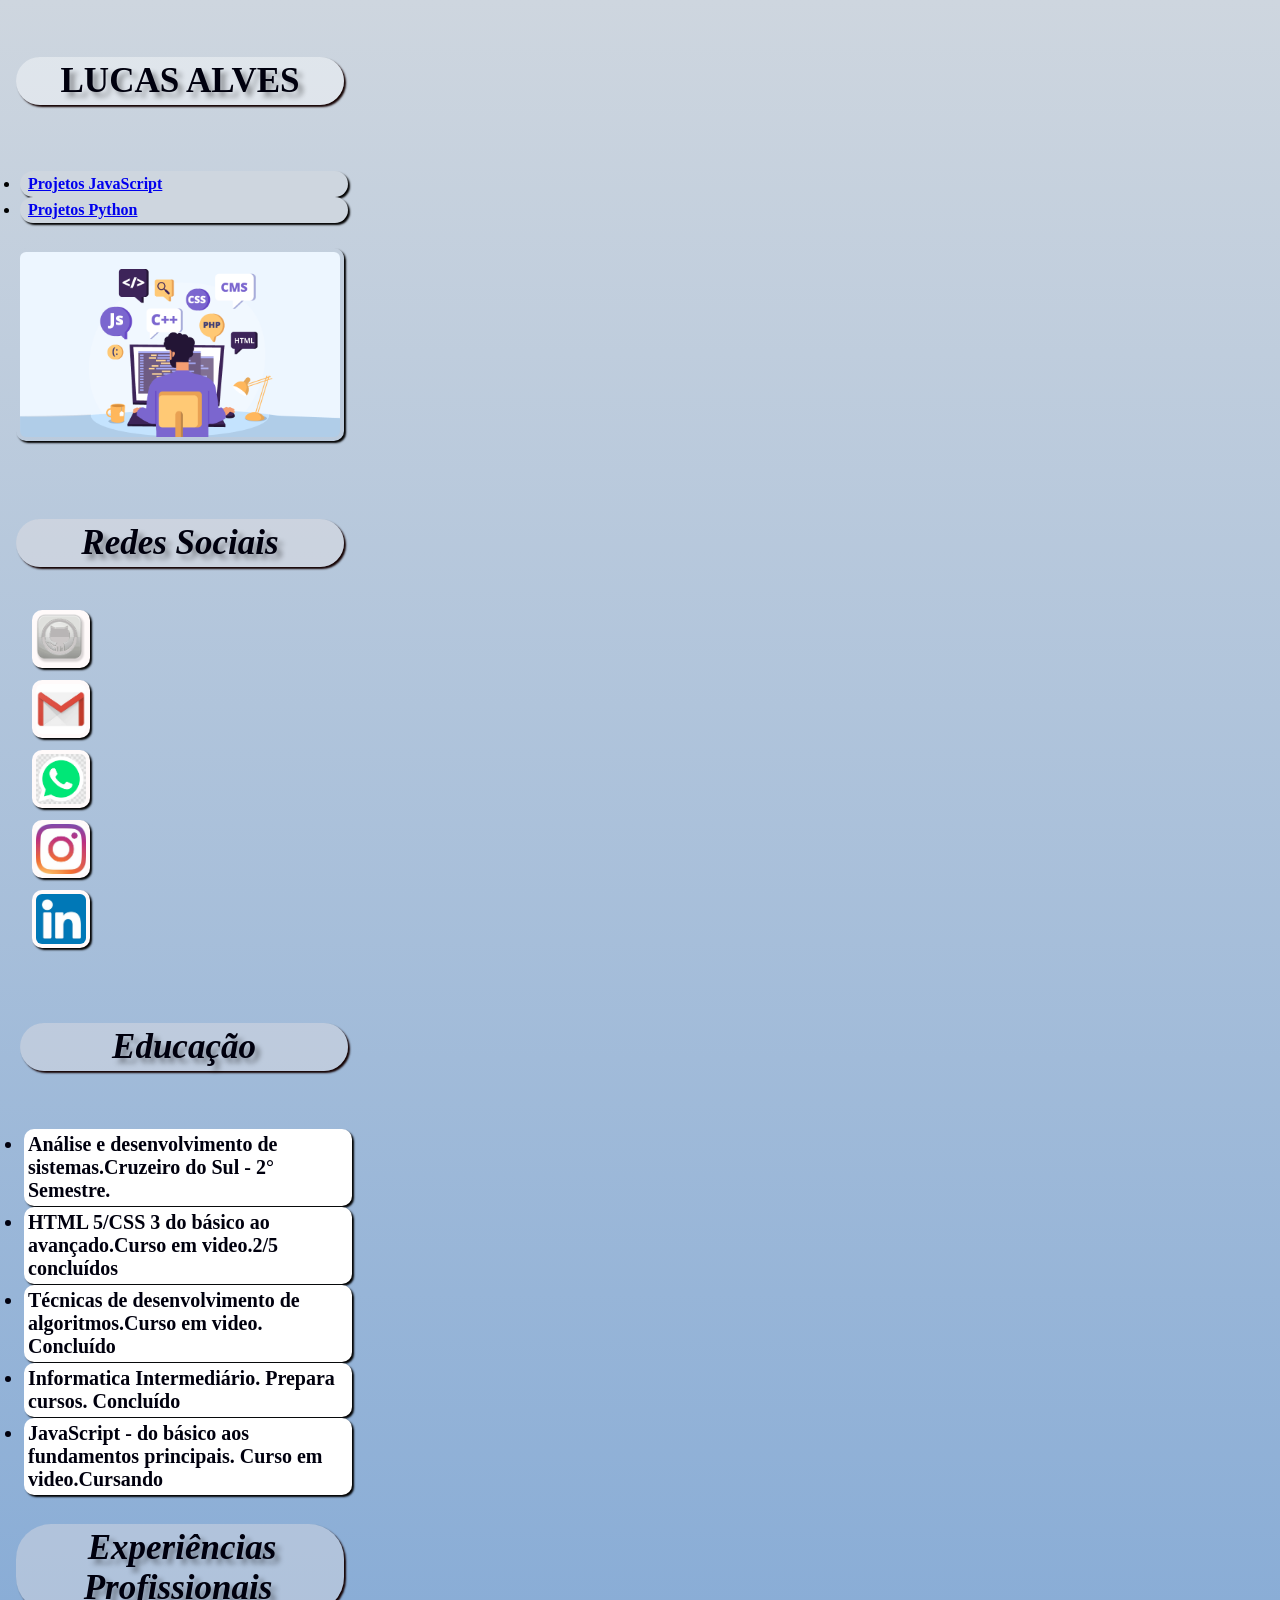
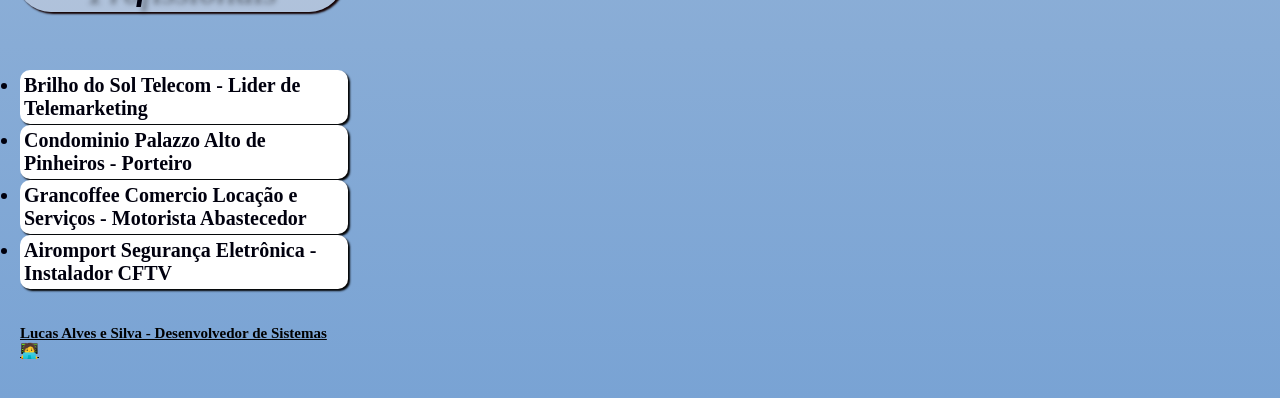
==== index.html @ bc308fad "Add files via upload" ====
<!DOCTYPE html>
<html lang="pt-br">
<head>
    
    <meta charset="UTF-8">
    <meta http-equiv="X-UA-Compatible" content="IE=edge">
    <link rel="stylesheet" href="sitepessoal.css">
    <link rel="shortcut icon" href="favicon.ico" type="image/x-icon">
    <meta name="viewport" content="width=device-width, initial-scale=1.0">
    <strong>
        <title>Lucas Alves | DEVELOPER</title>
        </head>
        <body>
            
            <h1><strong><code>Lucas Alves</code></strong></h1><br><br><br><br>
            <ul>
                <li id="outras">
                    <a href="if.html"target='_blank'>Projetos JavaScript</a>
                    <li id="outras"><a href="phyton.html"target='_blank'>Projetos Python</a></li>
                </li>
            </ul>
                    <img src="imgsite.png"id="imgsite" alt="">
    
                    <h2><i>Redes Sociais</i></h2><br><br>
                    
                            <div>
                                <div><a href="https://github.com/LucasAlveeeees/BANCOS-DE-DADOS"target="_blank"><abbr title="GitHub"><img src="git.ico"id="redesociais"alt=""></a></div>
                                <div><a href="mailto:lucasalves.skybrilho@gmail.com?subject=subject text"target="_blank"><abbr title="E-mail"><img  src="email.ico"id="redesociais"></abbr></a></div>
                                <div><a href="https://api.whatsapp.com/send?phone=11944408507&text"target="_blank"><abbr title="WhatsApp"><img src="whats.ico"id="redesociais" alt=""></a></div>
                                <div><a href="#"target="_blank"><abbr title="Instagram"><img src="insta.ico"id="redesociais" alt=""></a></div>
                                <div><a href="https://www.linkedin.com/in/lucas-alves-e-silva-863510265/"target="_blank"><abbr title="LInkedin"><img src="linke.ico"id="redesociais" alt=""></abbr></a></div>
                                
                        </div>

                
                           
                
                
                            <div>
                                <h2><i>Educação</i></h2>
                
                                <ul>
                                <li id="projetos">Análise e desenvolvimento de sistemas.Cruzeiro do Sul - 2° Semestre.</li>
                
                                <li id="projetos">HTML 5/CSS 3 do básico ao avançado.Curso em video.2/5 concluídos</li>
                
                                <li id="projetos">Técnicas de desenvolvimento de algoritmos.Curso em video. Concluído</li>
                
                                <li id="projetos">Informatica Intermediário. Prepara cursos. Concluído</li>
                                <li id="projetos">JavaScript - do básico aos fundamentos principais. Curso em video.Cursando</li></ul>
                              
                
                            </div>
                            <h2><i>Experiências Profissionais</i></h2>
                
                            <ul>
                            <li id="projetos">Brilho do Sol Telecom - Lider de Telemarketing</li>
                
                            <li id="projetos">Condominio Palazzo Alto de Pinheiros - Porteiro</li>
                
                            <li id="projetos">Grancoffee Comercio Locação e Serviços - Motorista Abastecedor</li>
                
                            <li id="projetos">Airomport Segurança Eletrônica - Instalador CFTV</li>
                                    </ul>
                        </I>
                        <br>
                        <br>
                        <footer id="rodape">
                            Lucas Alves e Silva - Desenvolvedor de Sistemas 🧑‍💻
                        </footer>
                
            </main>
        
        </body>
        </html>
    </strong>
---- sitepessoal.css ----
@import url('https://fonts.googleapis.com/css2?family=Cookie&family=Crafty+Girls&family=Pacifico&display=swap');
@font-face{
    font-family:"titulo";
    src: url("fontes/Hello\ Valentina.ttf")format("opentype");
    font-weight: normal;
    font-style: normal;
}

#redesociais{
    width: 50px;
   position: relative;
    top: -30px;
    background-color: rgb(255, 250, 250);
    border-radius: 10px;}


body{
    background-image: linear-gradient(#CED6DF,#79a3d4);}




#projetos{
    position: relative;
    margin-bottom: 1px;
    color:#00000e;
    font-size:20px;
    position:relative;
    top: 25px;
    text-align:left;
    background-color: white;
    border-radius: 10px;
    box-shadow: 2px 2px 2px black;
    font-family: 'Times New Roman', Times, serif;

    font-size: 20px;
    background-color: rgb(255, 255, 255);
    font: bolder;
}

    #apresentacao{
        position: relative;
        top: -25px;
        margin-bottom: 5px;
        top: -20px;
        font-family:'Times New Roman', Times, serif;
        font-size: 20px;
        background-color: white;
        border-radius: 25px;
        box-shadow: 2px 2px 2px black;}

h2{
    color: #00000e;
    font-family: 'Times New Roman', Times, serif;
    text-align: center;
    text-shadow: 5px 5px 5px rgba(8, 8, 8, 0.363);
    font-size: 35px;
    background-color: rgba(233, 227, 227, 0.39);
    border-radius: 35px;
    box-shadow: 2px 2px 2px rgb(20, 1, 1);}

h1{
   
    color: #00000e;
    font-family:"titulo";
    text-align: center;
    text-shadow: 5px 5px 5px rgba(8, 8, 8, 0.363);
    font-size: 35px;
    background-color: rgba(255, 255, 255, 0.39);
    border-radius: 35px;
    box-shadow: 2px 2px 2px rgb(20, 1, 1);
    text-transform:uppercase;
}

#cotacao{
    position: relative;
    top: 5px;
    width: 1000px;
    height: 1000px;}

#vendas{
    position: relative;
    top: 15px;
    width: 1000px;
    height: 1000px;
    background-color: white;}

img{
    position: relative;
    top: 25px;
    width: 250px;
    box-shadow: 2px 2px 2px black;
    border-radius: 10px;

}

*{
    text-align: left;
    padding: 1px;
    box-shadow: 10px;
    width: 320px;
    padding: 4px;
    font-family: Georgia, 'Times New Roman', Times, serif;
}

footer{
    text-decoration: underline;
    font-size: 15px;
}

#imgsite{
top:-45px;
position: relative;
width: auto;
height: auto;
max-width: 320px;
max-height: 320px;}

#if{
    position: relative;
    top: -50px;
}

#outras{
    position: relative;
    top: -50px;
    background-color: #CED6DF;
    border-radius: 25px;
    box-shadow: 2px 2px 2px black;
}
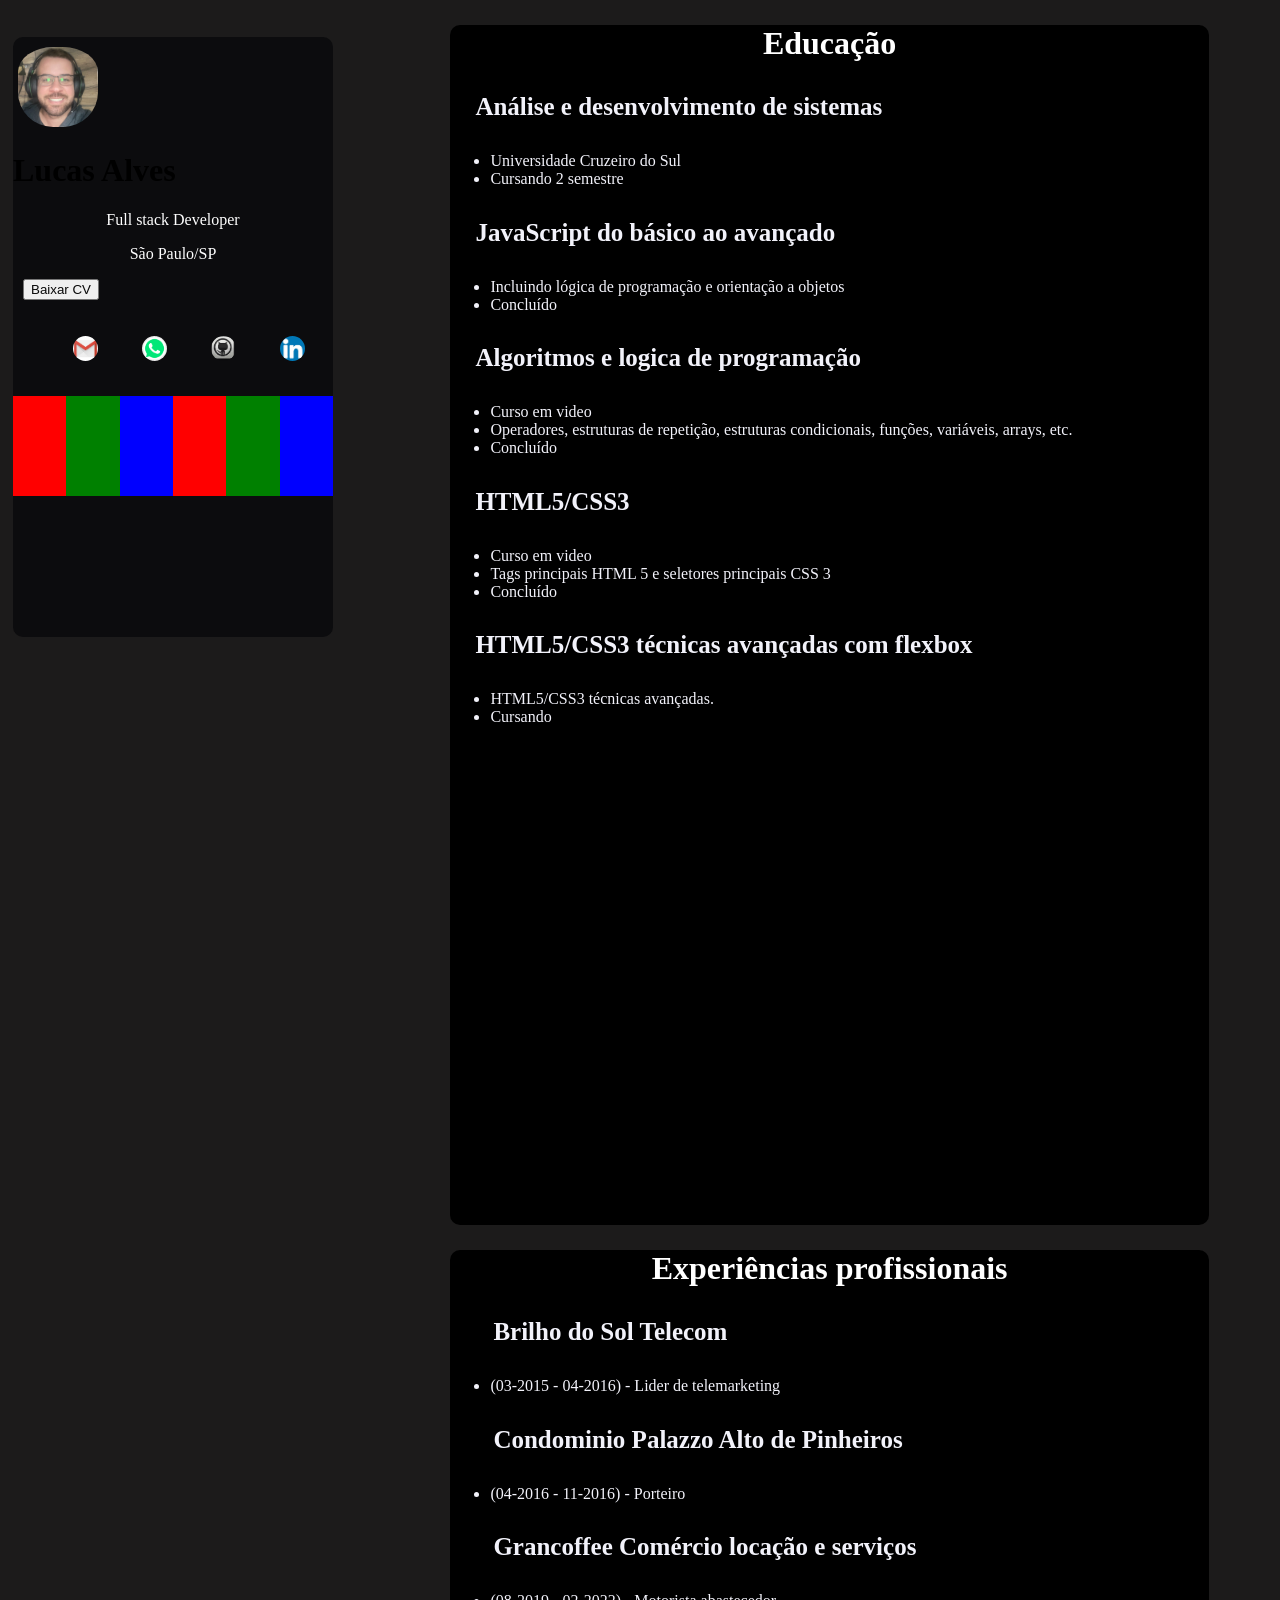
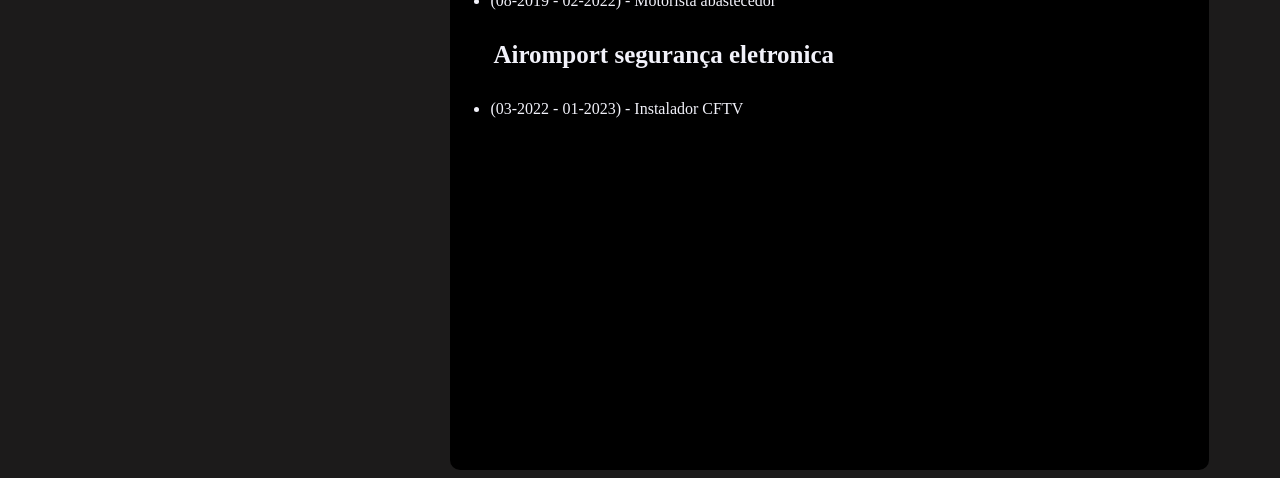
==== commit 2b5bbd97: "Add files via upload" ====
--- a/index.html
+++ b/index.html
@@ -1,76 +1,77 @@
 <!DOCTYPE html>
 <html lang="pt-br">
 <head>
-    
     <meta charset="UTF-8">
     <meta http-equiv="X-UA-Compatible" content="IE=edge">
-    <link rel="stylesheet" href="sitepessoal.css">
-    <link rel="shortcut icon" href="favicon.ico" type="image/x-icon">
+    <link rel="stylesheet" href="style.css">
     <meta name="viewport" content="width=device-width, initial-scale=1.0">
-    <strong>
-        <title>Lucas Alves | DEVELOPER</title>
-        </head>
-        <body>
-            
-            <h1><strong><code>Lucas Alves</code></strong></h1><br><br><br><br>
-            <ul>
-                <li id="outras">
-                    <a href="if.html"target='_blank'>Projetos JavaScript</a>
-                    <li id="outras"><a href="phyton.html"target='_blank'>Projetos Python</a></li>
-                </li>
-            </ul>
-                    <img src="imgsite.png"id="imgsite" alt="">
+    <link rel="shortcut icon" href="favicon.jpg" type="image/x-icon">
+    <title>Site pessoal</title>
+</head>
+<body>
+    <div class='container-principal' id="container">
+        <div id="apresentacao">
+            <img id="img-principal" src="pessoa.jpg" alt="">
+            <h1>Lucas Alves</h1>
+            <p>Full stack Developer</p>
+            <p>São Paulo/SP</p>
+            <button><a href="LucasAlvesSilva.pdf" download>Baixar CV</a></button>
+                <ul>
+                    <a href="mailto:lucasalves.skybrilho@gmail.com?subject=subject text"target="_blank"><abbr title="email"><img class="container-imgs" src="email.ico" alt="e-mail"></a>
+                    <a href="https://api.whatsapp.com/send?phone=11944408507&text"target="_blank"><abbr title="WhatsApp"><img class="container-imgs" src='whats.ico' alt="Facebook"></a>
+                    <a href="https://github.com/LucasAlveeeees/BANCOS-DE-DADOS"target="_blank"><abbr title="GitHub"><img class="container-imgs" src="git.ico" alt="GitHub"></a>
+                    <a href="https://www.linkedin.com/in/lucas-alves-e-silva-863510265/"target="_blank"><abbr title="linkedIn"><img class="container-imgs" src="linke.ico" alt="InstaGram"></a>
+                    </ul>
+        
+        </div>
+        <div class="animacao">
+            <div class="box first"></div>
+            <div class="box second"></div>
+            <div class="box third"></div>
+            <div class="box first"></div>
+            <div class="box second"></div>
+            <div class="box third"></div>
+        </div>
+
+    </div>
+    <div id="container-1">
+        <H1>Educação</H1>
+        <ul>
+            <h2>Análise e desenvolvimento de sistemas</h2>
+            <li>Universidade Cruzeiro do Sul</li>
+            <li>Cursando 2 semestre</li>
+            <h2>JavaScript do básico ao avançado</h2>
+            <li>Incluindo lógica de programação e orientação a objetos</li>
+            <li>Concluído</li>
+            <h2>Algoritmos e logica de programação</h2>
+            <li>Curso em video</li>
+            <li>Operadores, estruturas de repetição, estruturas condicionais, funções, variáveis, arrays, etc.</li>
+            <li>Concluído</li>
+            <h2>HTML5/CSS3</h2>
+            <li>Curso em video</li>
+            <li>Tags principais HTML 5 e seletores principais CSS 3</li>
+            <li>Concluído</li>
+            <h2>HTML5/CSS3 técnicas avançadas com flexbox</h2>
+            <li>HTML5/CSS3 técnicas avançadas.</li>
+            <li>Cursando</li>
     
-                    <h2><i>Redes Sociais</i></h2><br><br>
-                    
-                            <div>
-                                <div><a href="https://github.com/LucasAlveeeees/BANCOS-DE-DADOS"target="_blank"><abbr title="GitHub"><img src="git.ico"id="redesociais"alt=""></a></div>
-                                <div><a href="mailto:lucasalves.skybrilho@gmail.com?subject=subject text"target="_blank"><abbr title="E-mail"><img  src="email.ico"id="redesociais"></abbr></a></div>
-                                <div><a href="https://api.whatsapp.com/send?phone=11944408507&text"target="_blank"><abbr title="WhatsApp"><img src="whats.ico"id="redesociais" alt=""></a></div>
-                                <div><a href="#"target="_blank"><abbr title="Instagram"><img src="insta.ico"id="redesociais" alt=""></a></div>
-                                <div><a href="https://www.linkedin.com/in/lucas-alves-e-silva-863510265/"target="_blank"><abbr title="LInkedin"><img src="linke.ico"id="redesociais" alt=""></abbr></a></div>
-                                
-                        </div>
+        </ul>
+    </div>
 
-                
-                           
-                
-                
-                            <div>
-                                <h2><i>Educação</i></h2>
-                
-                                <ul>
-                                <li id="projetos">Análise e desenvolvimento de sistemas.Cruzeiro do Sul - 2° Semestre.</li>
-                
-                                <li id="projetos">HTML 5/CSS 3 do básico ao avançado.Curso em video.2/5 concluídos</li>
-                
-                                <li id="projetos">Técnicas de desenvolvimento de algoritmos.Curso em video. Concluído</li>
-                
-                                <li id="projetos">Informatica Intermediário. Prepara cursos. Concluído</li>
-                                <li id="projetos">JavaScript - do básico aos fundamentos principais. Curso em video.Cursando</li></ul>
-                              
-                
-                            </div>
-                            <h2><i>Experiências Profissionais</i></h2>
-                
-                            <ul>
-                            <li id="projetos">Brilho do Sol Telecom - Lider de Telemarketing</li>
-                
-                            <li id="projetos">Condominio Palazzo Alto de Pinheiros - Porteiro</li>
-                
-                            <li id="projetos">Grancoffee Comercio Locação e Serviços - Motorista Abastecedor</li>
-                
-                            <li id="projetos">Airomport Segurança Eletrônica - Instalador CFTV</li>
-                                    </ul>
-                        </I>
-                        <br>
-                        <br>
-                        <footer id="rodape">
-                            Lucas Alves e Silva - Desenvolvedor de Sistemas 🧑‍💻
-                        </footer>
-                
-            </main>
-        
-        </body>
-        </html>
-    </strong>+    <div id="container-2">
+        <H1>Experiências profissionais</H1>
+        <ul>
+            <h2>Brilho do Sol Telecom</h2>
+            <li>(03-2015 - 04-2016) - Lider de telemarketing</li>
+            <h2>Condominio Palazzo Alto de Pinheiros</h2>
+            <li>(04-2016 - 11-2016) - Porteiro</li>
+            <h2>Grancoffee Comércio locação e serviços</h2>
+            <li>(08-2019 - 02-2022) - Motorista abastecedor</li>
+            <h2>Airomport segurança eletronica</h2>
+            <li>(03-2022 - 01-2023) - Instalador CFTV</li>
+        </ul>
+
+    </div>
+    
+</body>
+</html>
--- a/style.css
+++ b/style.css
@@ -0,0 +1,291 @@
+
+@keyframes animacao {
+    from{width: 250px;}
+}
+
+@keyframes animacao2{
+    0%{}
+    25%{margin-bottom: 380px; background-color: violet;}
+    50%{margin-bottom: 200px; background-color: blueviolet;}
+    75%{margin-bottom: 540px; background-color: tomato;}
+    100%{margin-top: 10px; background-color: yellowgreen;}
+}
+
+@keyframes animacao3{
+    0%{}
+    25%{margin-top: 80px; background-color: rgb(143, 238, 130);}
+    50%{margin-top: 100px; background-color:teal;}
+    75%{margin-top: 120px; background-color: springgreen;}
+    100%{margin-top: 10px; background-color: slateblue;}
+}
+
+@keyframes animacao4{
+    0%{}
+    50%{width: 500px;}
+    80%{width: 250px;}
+    100%{}
+}
+*{
+    width: auto;
+}
+
+
+body{
+    background-color: rgba(20, 19, 19, 0.966);
+    /*Container principal*/
+}
+.container-principal{
+    background-color: #0c0c0e;
+    width: calc(25%);
+    height:600px;
+    margin: 0;
+    position: fixed;
+    border-radius: 10px;
+    margin-top: 12px;
+    margin-left: 25px;
+    animation-name: animacao;
+    animation-duration: 5s;
+
+}
+
+#container-1 h1,#container-2 h1,#container p{
+    color: white;
+    text-align: center;
+}
+
+#img-principal {
+    width: 250px;
+    margin-left: 60px;
+    border-radius: 35px;
+    padding-top: 10px;
+    
+
+    
+}
+
+
+.container-imgs{
+    width: 20px;
+    margin: 10px;
+    padding: 10px;
+    border-radius: 30px;
+    animation-name: animacao3;
+    animation-duration: 3s;
+}
+
+.container-imgs:hover{
+    width: 50px;
+    transition: 1s;
+    
+}
+/*Containers subprincipais*/
+
+#container-1{
+    background-color: black;
+    height:730px;
+    width: calc(60%);
+    margin-left: calc(35%);
+    margin-top: 25px;
+    animation-name: animacao;
+    animation-duration: 5s;
+    border-radius: 10px;
+    animation-name: animacao4;
+    animation-duration: 2s;
+
+}
+#container-2{
+    background-color: black;
+    height:600px;
+    width: calc(60%);
+    margin-left: calc(35%);
+    margin-top: 25px;
+    animation-name: animacao;
+    animation-duration: 5s;
+    border-radius: 10px;
+}
+
+#container-3{
+    background-color: black;
+    height:600px;
+    width: calc(60%);
+    margin-left: calc(35%);
+    margin-top: 25px;
+    margin-bottom: 25px;
+    animation-name: animacao;
+    animation-duration: 5s;
+    border-radius: 10px;
+}
+
+    /*Conteudo das div*/
+
+    #container-1 h2{
+        color: #f2f2fa;
+        padding: 10px;
+        padding-left: 25px;
+        font-size: 25px;
+        animation-name: animacao3;
+        animation-duration: 3s;
+        
+    }
+
+    #container-2 h2{
+        color: #f2f2fa;
+        padding: 10px;
+        padding-left: 25px;
+        font-size: 25px;
+        animation-name: animacao3;
+        animation-duration: 3s;
+    }
+
+    #container-3 h2{
+        color: #f2f2fa;
+        padding: 10px;
+        padding-left: 25px;
+        font-size: 25px;
+    }
+
+    #container-1 li{
+        color: #f2f2fa;
+        animation-name: animacao3;
+    animation-duration: 3s;
+    }
+
+    #container-2 li{
+        color: #f2f2fa;
+        animation-name: animacao3;
+    animation-duration: 3s;
+    }
+
+    #container-3 li{
+        color: #f2f2fa;
+        animation-name: animacao3;
+    animation-duration: 3s;
+    }
+    
+    .container-principal a{
+        text-decoration: none;
+        color: rgb(10, 10, 10);
+        text-align: center;
+    }
+
+    .container-principal button{
+        margin-left: 140px;
+    }
+
+    .container-principal button:hover{
+        background-color: red;
+    }
+
+    .animacao{
+        display: flex;
+        background-color: black;
+        width: 100%;
+    }
+
+    .box{
+        height: 100px;
+        /*flex: 1 1 300px; /*ShortHand 1== grow 1==shrink 300px == basis*/
+        width: 100px;
+    }
+
+    .first{
+        background-color: red;
+        /*flex: 2 1 300px;*/
+        animation-name: animacao3;
+        animation-duration: 15s;
+
+       
+    
+    }
+    
+    .second {
+        background-color: green;
+        animation-name: animacao2;
+        animation-duration: 15s;
+        
+        
+        
+    }
+    .third {
+        background-color: blue;
+        animation-name: animacao2;
+        animation-duration: 15s;
+        
+        
+    }
+    
+    
+
+    
+
+
+    @media(max-width: 1280px){
+        #img-principal {
+            width: 80px;
+            margin-left: 5px;
+            border-radius: 35px;
+            padding-top: 10px;
+        }
+
+        .container-principal{
+            background-color: #0c0c0e;
+            width: calc(25%);
+            height:600px;
+            position: fixed;
+            border-radius: 10px;
+            margin-top: 12px;
+            margin-left: 5px;
+            animation-name: animacao;
+            animation-duration: 5s;
+        }
+
+        #container-1 h2{
+            color: #f2f2fa;
+            margin-left: -40px;
+    
+        }
+
+        .container-imgs{
+            width: 25px;
+            margin-bottom: 5px;
+            border-radius: 30px;
+        
+        }
+
+        #container-2 h2{
+            color: #f2f2fa;
+            padding: 10px;
+            padding-left: 3px;
+            font-size: 25px;
+        }
+        
+        #container-3 h2{
+            color: #f2f2fa;
+            padding: 10px;
+            padding-left: 3px;
+            font-size: 12px;
+        }
+
+        #container-1{
+            height: 1200px;
+        }
+
+        #container-2{
+            height: 820px;
+        }
+
+        .container-principal button{
+            margin-left: 10px;
+        }
+
+        
+        
+
+        
+
+    }
+
+
+    
+
+
